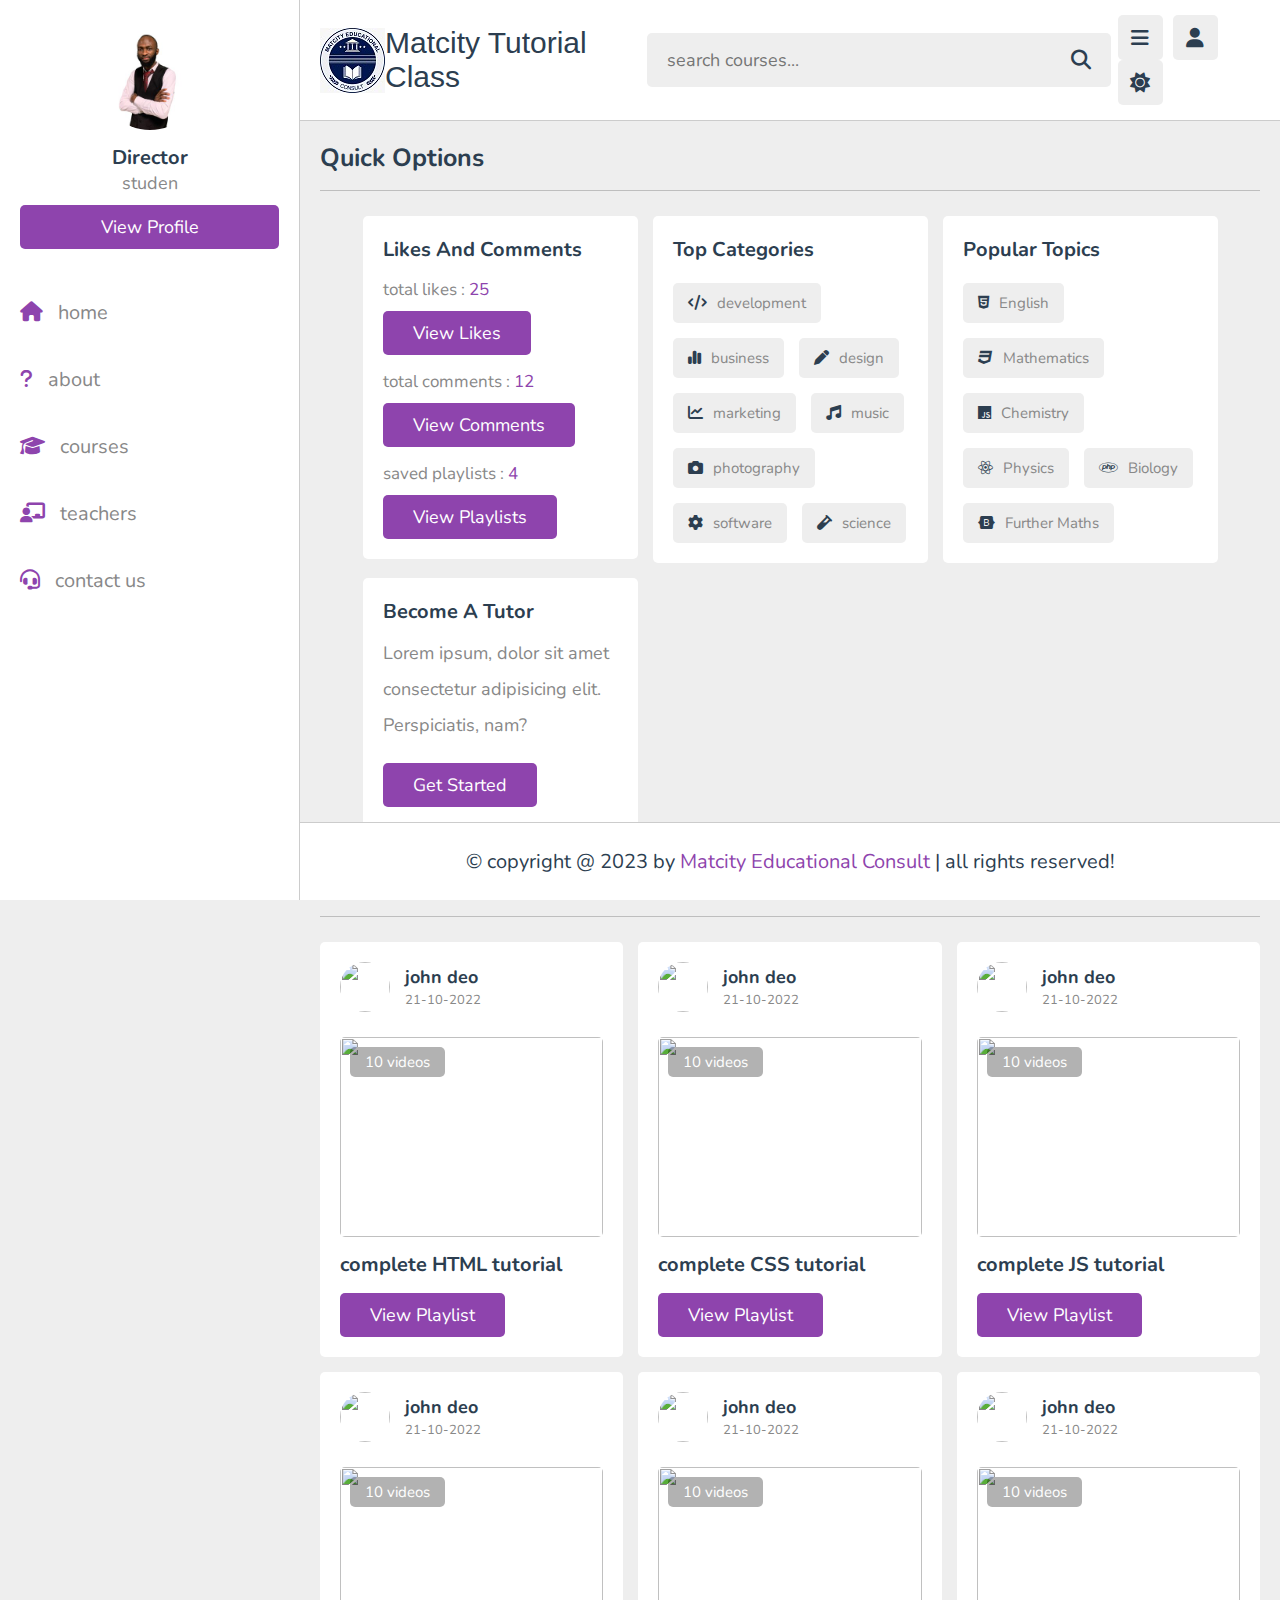
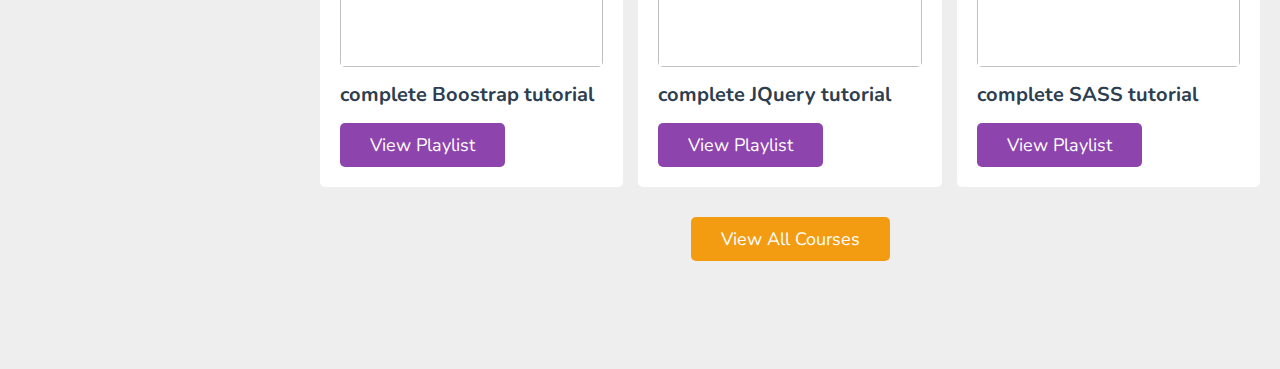
==== index.html @ 46cbc08f "newcommit" ====
<!DOCTYPE html>
<html lang="en">
<head>
   <meta charset="UTF-8">
   <meta http-equiv="X-UA-Compatible" content="IE=edge">
   <meta name="viewport" content="width=device-width, initial-scale=1.0">
   <title>home</title>

   <!-- font awesome cdn link  -->
   <link rel="stylesheet" href="https://cdnjs.cloudflare.com/ajax/libs/font-awesome/6.1.2/css/all.min.css">

   <!-- custom css file link  -->
   <link rel="stylesheet" href="css/style.css">

</head>
<body>

<header class="header">
   
   <section class="flex">
      <img src="images/logo.jpg" class="image" alt="">
      <a href="home.html" class="logo">Matcity Tutorial Class</a>

      <form action="search.html" method="post" class="search-form">
         <input type="text" name="search_box" required placeholder="search courses..." maxlength="100">
         <button type="submit" class="fas fa-search"></button>
      </form>

      <div class="icons">
         <div id="menu-btn" class="fas fa-bars"></div>
         <div id="search-btn" class="fas fa-search"></div>
         <div id="user-btn" class="fas fa-user"></div>
         <div id="toggle-btn" class="fas fa-sun"></div>
      </div>

      <div class="profile">
         <img src="images/ram pic.jpeg" class="image" alt="">
         <h3 class="name">shaikh anas</h3>
         <p class="role">studen</p>
         <a href="profile.html" class="btn">view profile</a>
         <div class="flex-btn">
            <a href="login.html" class="option-btn">login</a>
            <a href="register.html" class="option-btn">register</a>
         </div>
      </div>

   </section>

</header>   

<div class="side-bar">

   <div id="close-btn">
      <i class="fas fa-times"></i>
   </div>

   <div class="profile">
      <img src="images/ram pic.jpeg" class="image" alt="">
      <h3 class="name">Director</h3>
      <p class="role">studen</p>
      <a href="profile.html" class="btn">view profile</a>
   </div>

   <nav class="navbar">
      <a href="index.html"><i class="fas fa-home"></i><span>home</span></a>
      <a href="about.html"><i class="fas fa-question"></i><span>about</span></a>
      <a href="courses.html"><i class="fas fa-graduation-cap"></i><span>courses</span></a>
      <a href="teachers.html"><i class="fas fa-chalkboard-user"></i><span>teachers</span></a>
      <a href="contact.html"><i class="fas fa-headset"></i><span>contact us</span></a>
   </nav>

</div>

<section class="home-grid">

   <h1 class="heading">quick options</h1>

   <div class="box-container">

      <div class="box">
         <h3 class="title">likes and comments</h3>
         <p class="likes">total likes : <span>25</span></p>
         <a href="#" class="inline-btn">view likes</a>
         <p class="likes">total comments : <span>12</span></p>
         <a href="#" class="inline-btn">view comments</a>
         <p class="likes">saved playlists : <span>4</span></p>
         <a href="#" class="inline-btn">view playlists</a>
      </div>

      <div class="box">
         <h3 class="title">top categories</h3>
         <div class="flex">
            <a href="#"><i class="fas fa-code"></i><span>development</span></a>
            <a href="#"><i class="fas fa-chart-simple"></i><span>business</span></a>
            <a href="#"><i class="fas fa-pen"></i><span>design</span></a>
            <a href="#"><i class="fas fa-chart-line"></i><span>marketing</span></a>
            <a href="#"><i class="fas fa-music"></i><span>music</span></a>
            <a href="#"><i class="fas fa-camera"></i><span>photography</span></a>
            <a href="#"><i class="fas fa-cog"></i><span>software</span></a>
            <a href="#"><i class="fas fa-vial"></i><span>science</span></a>
         </div>
      </div>

      <div class="box">
         <h3 class="title">popular topics</h3>
         <div class="flex">
            <a href="#"><i class="fab fa-html5"></i><span>English</span></a>
            <a href="#"><i class="fab fa-css3"></i><span>Mathematics</span></a>
            <a href="#"><i class="fab fa-js"></i><span>Chemistry</span></a>
            <a href="#"><i class="fab fa-react"></i><span>Physics</span></a>
            <a href="#"><i class="fab fa-php"></i><span>Biology</span></a>
            <a href="#"><i class="fab fa-bootstrap"></i><span>Further Maths</span></a>
         </div>
      </div>

      <div class="box">
         <h3 class="title">become a tutor</h3>
         <p class="tutor">Lorem ipsum, dolor sit amet consectetur adipisicing elit. Perspiciatis, nam?</p>
         <a href="teachers.html" class="inline-btn">get started</a>
      </div>

   </div>

</section>



<section class="courses">

   <h1 class="heading">our courses</h1>

   <div class="box-container">

      <div class="box">
         <div class="tutor">
            <img src="images/pic-2.jpg" alt="">
            <div class="info">
               <h3>john deo</h3>
               <span>21-10-2022</span>
            </div>
         </div>
         <div class="thumb">
            <img src="images/thumb-1.png" alt="">
            <span>10 videos</span>
         </div>
         <h3 class="title">complete HTML tutorial</h3>
         <a href="playlist.html" class="inline-btn">view playlist</a>
      </div>

      <div class="box">
         <div class="tutor">
            <img src="images/pic-3.jpg" alt="">
            <div class="info">
               <h3>john deo</h3>
               <span>21-10-2022</span>
            </div>
         </div>
         <div class="thumb">
            <img src="images/thumb-2.png" alt="">
            <span>10 videos</span>
         </div>
         <h3 class="title">complete CSS tutorial</h3>
         <a href="playlist.html" class="inline-btn">view playlist</a>
      </div>

      <div class="box">
         <div class="tutor">
            <img src="images/pic-4.jpg" alt="">
            <div class="info">
               <h3>john deo</h3>
               <span>21-10-2022</span>
            </div>
         </div>
         <div class="thumb">
            <img src="images/thumb-3.png" alt="">
            <span>10 videos</span>
         </div>
         <h3 class="title">complete JS tutorial</h3>
         <a href="playlist.html" class="inline-btn">view playlist</a>
      </div>

      <div class="box">
         <div class="tutor">
            <img src="images/pic-5.jpg" alt="">
            <div class="info">
               <h3>john deo</h3>
               <span>21-10-2022</span>
            </div>
         </div>
         <div class="thumb">
            <img src="images/thumb-4.png" alt="">
            <span>10 videos</span>
         </div>
         <h3 class="title">complete Boostrap tutorial</h3>
         <a href="playlist.html" class="inline-btn">view playlist</a>
      </div>

      <div class="box">
         <div class="tutor">
            <img src="images/pic-6.jpg" alt="">
            <div class="info">
               <h3>john deo</h3>
               <span>21-10-2022</span>
            </div>
         </div>
         <div class="thumb">
            <img src="images/thumb-5.png" alt="">
            <span>10 videos</span>
         </div>
         <h3 class="title">complete JQuery tutorial</h3>
         <a href="playlist.html" class="inline-btn">view playlist</a>
      </div>

      <div class="box">
         <div class="tutor">
            <img src="images/pic-7.jpg" alt="">
            <div class="info">
               <h3>john deo</h3>
               <span>21-10-2022</span>
            </div>
         </div>
         <div class="thumb">
            <img src="images/thumb-6.png" alt="">
            <span>10 videos</span>
         </div>
         <h3 class="title">complete SASS tutorial</h3>
         <a href="playlist.html" class="inline-btn">view playlist</a>
      </div>

   </div>

   <div class="more-btn">
      <a href="courses.html" class="inline-option-btn">view all courses</a>
   </div>

</section>















<footer class="footer">

   &copy; copyright @ 2023 by <span>Matcity Educational Consult</span> | all rights reserved!

</footer>

<!-- custom js file link  -->
<script src="js/script.js"></script>

   
</body>
</html>
---- css/style.css ----
@import url('https://fonts.googleapis.com/css2?family=Nunito:wght@200;300;400;500;600;700&display=swap');

:root{
   --main-color:#8e44ad;
   --red:#e74c3c;
   --orange:#f39c12;
   --light-color:#888;
   --light-bg:#eee;
   --black:#2c3e50;
   --white:#fff;
   --border:.1rem solid rgba(0,0,0,.2);
}

*{
   font-family: 'Nunito', sans-serif;
   margin:0; padding:0;
   box-sizing: border-box;
   outline: none; border:none;
   text-decoration: none;
}

*::selection{
   background-color: var(--main-color);
   color:#fff;
}

html{
   font-size: 62.5%;
   overflow-x: hidden;
}

html::-webkit-scrollbar{
   width: 1rem;
   height: .5rem;
}

html::-webkit-scrollbar-track{
   background-color: transparent;
}

html::-webkit-scrollbar-thumb{
   background-color: var(--main-color);
}

body{
   background-color: var(--light-bg);
   padding-left: 30rem;
}

body.dark{
   --light-color:#aaa;
   --light-bg:#333;
   --black:#fff;
   --white:#222;
   --border:.1rem solid rgba(255,255,255,.2);
}

body.active{
   padding-left: 0;
}

section{
   padding:2rem;
   margin: 0 auto;
   max-width: 1200px;
}

.heading{
   font-size: 2.5rem;
   color:var(--black);
   margin-bottom: 2.5rem;
   border-bottom: var(--border);
   padding-bottom: 1.5rem;
   text-transform: capitalize;
}

.inline-btn,
.inline-option-btn,
.inline-delete-btn,
.btn,
.delete-btn,
.option-btn{
   border-radius: .5rem;
   color:#fff;
   font-size: 1.8rem;
   cursor: pointer;
   text-transform: capitalize;
   padding:1rem 3rem;
   text-align: center;
   margin-top: 1rem;
}

.btn,
.delete-btn,
.option-btn{
   display: block;
   width: 100%;
}

.inline-btn,
.inline-option-btn,
.inline-delete-btn{
   display: inline-block;
}

.btn,
.inline-btn{
   background-color: var(--main-color);
}

.option-btn,
.inline-option-btn{
   background-color:var(--orange);
}

.delete-btn,
.inline-delete-btn{
   background-color: var(--red);
}

.inline-btn:hover,
.inline-option-btn:hover,
.inline-delete-btn:hover,
.btn:hover,
.delete-btn:hover,
.option-btn:hover{
   background-color: var(--black);
   color: var(--white);
}

.flex-btn{
   display: flex;
   gap: 1rem;
}

.header{
   position: sticky;
   top:0; left:0; right: 0;
   background-color: var(--white);
   z-index: 1000;
   border-bottom: var(--border);
}

.header .flex{
   display: flex;
   align-items: center;
   justify-content: space-between;
   position: relative;
   padding: 1.5rem 2rem;
}

.header .flex .logo{
   font-size: 2.5rem;
   color: var(--black);
}

.header .flex .search-form{
   width: 50rem;
   border-radius: .5rem;
   background-color: var(--light-bg);
   padding:1.5rem 2rem;
   display: flex;
   gap:2rem;

}

.header .flex .search-form input{
   width: 100%;
   font-size: 1.8rem;
   color:var(--black);
   background:none;
}

.header .flex .search-form button{
   background:none;
   font-size: 2rem;
   cursor: pointer;
   color:var(--black);
}

.header .flex .search-form button:hover{
   color: var(--main-color);
}

.header .flex .icons div{
   font-size: 2rem;
   color:var(--black);
   background-color: var(--light-bg);
   border-radius: .5rem;
   height: 4.5rem;
   width: 4.5rem;
   line-height: 4.5rem;
   cursor: pointer;
   text-align: center;
   margin-left: .7rem;
}

.header .flex .icons div:hover{
   background-color: var(--black);
   color:var(--white);
}

.header .flex .profile{
   position: absolute;
   top:120%; right: 2rem;
   background-color: var(--white);
   border-radius: .5rem;
   padding: 1.5rem;
   text-align: center;
   overflow: hidden;
   transform-origin: top right;
   transform: scale(0);
   transition: .2s linear;
   width: 30rem;
}

.header .flex .profile.active{
   transform: scale(1);
}
.header .flex .logo{
   font-weight: 600px;
   font-size: 30px;
   font-family: 'Segoe UI', Tahoma, Geneva, Verdana, sans-serif;
   color: #2c3e50;

}
.header .flex .profile .image{
   height: 10rem;
   width: 10rem;
   border-radius: 50%;
   object-fit: contain;
   margin-bottom: 1rem;
}

.header .flex .profile .name{
   font-size: 2rem;
   color:var(--black);
   overflow: hidden;
   text-overflow: ellipsis;
   white-space: nowrap;
}

.header .flex .profile .role{
   font-size: 1.8rem;
   color: var(--light-color);
}

#search-btn{
   display: none;
}

.side-bar{
   position: fixed;
   top: 0; left: 0;
   width: 30rem;
   background-color: var(--white);
   height: 100vh;
   border-right: var(--border);
   z-index: 1200;
}

.side-bar #close-btn{
   text-align: right;
   padding: 2rem;
   display: none;
}

.side-bar #close-btn i{
   text-align: right;
   font-size: 2.5rem;
   background:var(--red);
   border-radius: .5rem;
   color:var(--white);
   cursor: pointer;
   height: 4.5rem;
   width: 4.5rem;
   line-height: 4.5rem;
   text-align: center;
}

.side-bar #close-btn i:hover{
   background-color: var(--black);
}

.side-bar .profile{
   padding:3rem 2rem;
   text-align: center;
}

.side-bar .profile .image{
   height: 10rem;
   width: 10rem;
   border-radius: 50%;
   object-fit: contain;
   margin-bottom: 1rem;
}

.side-bar .profile .name{
   font-size: 2rem;
   color:var(--black);
   overflow: hidden;
   text-overflow: ellipsis;
   white-space: nowrap;
}

.side-bar .profile .role{
   font-size: 1.8rem;
   color: var(--light-color);
}

.side-bar .navbar a{
   display: block;
   padding: 2rem;
   font-size: 2rem;
}

.side-bar .navbar a i{
   margin-right: 1.5rem;
   color:var(--main-color);
   transition: .2s linear;
}

.side-bar .navbar a span{
   color:var(--light-color);
}

.side-bar .navbar a:hover{
   background-color: var(--light-bg);
}

.side-bar .navbar a:hover i{
   margin-right: 2.5rem;
}

.side-bar.active{
   left: -30rem;
}

.home-grid .box-container{
   display: grid;
   grid-template-columns: repeat(auto-fit, 27.5rem);
   gap:1.5rem;
   justify-content: center;
   align-items: flex-start;
}

.home-grid .box-container .box{
   background-color: var(--white);
   border-radius: .5rem;
   padding:2rem;
}

.home-grid .box-container .box .title{
   font-size: 2rem;
   color: var(--black);
   text-transform: capitalize;
}

.home-grid .box-container .box .flex{
   display: flex;
   flex-wrap: wrap;
   gap: 1.5rem;
   margin-top: 2rem;
}

.home-grid .box-container .flex a{
   background-color: var(--light-bg);
   border-radius: .5rem;
   padding: 1rem 1.5rem;
   font-size: 1.5rem;
}

.home-grid .box-container .flex a i{
   margin-right: 1rem;
   color:var(--black);
}

.home-grid .box-container .flex a span{
   color:var(--light-color);
}

.home-grid .box-container .flex a:hover{
   background-color: var(--black);
}

.home-grid .box-container .flex a:hover span{
   color:var(--white);
}

.home-grid .box-container .flex a:hover i{
   color:var(--white);
}

.home-grid .box-container .tutor{
   padding: 1rem 0;
   font-size: 1.8rem;
   color:var(--light-color);
   line-height: 2;
}

.home-grid .box-container .likes{
   color:var(--light-color);
   font-size: 1.7rem;
   margin-top: 1.5rem;
}

.home-grid .box-container .likes span{
   color:var(--main-color);
}

.about .row{
   display: flex;
   align-items: center;
   flex-wrap: wrap;
   gap:1.5rem;
}

.about .row .image{
   flex: 1 1 40rem;
}

.about .row .image img{
   width: 100%;
   height: 50rem;
}

.about .row .content{
   flex: 1 1 40rem;
}

.about .row .content p{
   font-size: 1.7rem;
   line-height: 2;
   color: var(--light-color);
   padding: 1rem 0;
}

.about .row .content h3{
   font-size: 3rem;
   color:var(--black);
   text-transform: capitalize;
}

.about .box-container{
   display: grid;
   grid-template-columns: repeat(auto-fit, minmax(27rem, 1fr));
   gap:1.5rem;
   justify-content: center;
   align-items: flex-start;
   margin-top: 3rem;
}

.about .box-container .box{
   border-radius: .5rem;
   background-color: var(--white);
   padding: 2rem;
   display: flex;
   align-items: center;
   gap: 2.5rem;
}

.about .box-container .box i{
   font-size: 4rem;
   color: var(--main-color);
}

.about .box-container .box h3{
   font-size: 2.5rem;
   color: var(--black);
   margin-bottom: .3rem;
}

.about .box-container .box p{
   font-size: 1.7rem;
   color:var(--light-color);
}

.reviews .box-container{
   display: grid;
   grid-template-columns: repeat(auto-fit, minmax(30rem, 1fr));
   gap:1.5rem;
   justify-content: center;
   align-items: flex-start;
}

.reviews .box-container .box{
   border-radius: .5rem;
   background-color: var(--white);
   padding: 2rem;
}

.reviews .box-container .box p{
   line-height: 1.7;
   font-size: 1.7rem;
   color: var(--light-color);
}

.reviews .box-container .box .student{
   margin-top: 2rem;
   display: flex;
   align-items: center;
   gap: 1.5rem;
}

.reviews .box-container .box .student img{
   height: 5rem;
   width: 5rem;
   object-fit: cover;
   border-radius: 50%;
}

.reviews .box-container .box .student h3{
   font-size: 2rem;
   color: var(--black);
   margin-bottom: .3rem;
}

.reviews .box-container .box .student .stars{
   font-size: 1.5rem;
   color:var(--orange);
}

.courses .box-container{
   display: grid;
   grid-template-columns: repeat(auto-fit, minmax(30rem, 1fr));
   gap:1.5rem;
   justify-content: center;
   align-items: flex-start;
}

.courses .box-container .box{
   border-radius: .5rem;
   background-color: var(--white);
   padding: 2rem;
}

.courses .box-container .box .tutor{
   display: flex;
   align-items: center;
   gap: 1.5rem;
   margin-bottom: 2.5rem;
}
.courses .subject{
   font-size: 30px;
   text-align: center;
}

.courses .box-container .box .tutor img{
   height: 5rem;
   width: 5rem;
   border-radius: 50%;
   object-fit: cover;
}

.courses .box-container .box .tutor h3{
   font-size: 1.8rem;
   color: var(--black);
   margin-bottom: .2rem;
}

.courses .box-container .box .tutor span{
   font-size: 1.3rem;
   color:var(--light-color);
}

.courses .box-container .box .thumb{
   position: relative;
}

.courses .box-container .box .thumb span{
   position: absolute;
   top:1rem; left: 1rem;
   border-radius: .5rem;
   padding: .5rem 1.5rem;
   background-color: rgba(0,0,0,.3);
   color: #fff;
   font-size: 1.5rem;
}

.courses .box-container .box .thumb img{
   width: 100%;
   height: 20rem;
   object-fit: cover;
   border-radius: .5rem;
}

.courses .box-container .box .title{
   font-size: 2rem;
   color: var(--black);
   padding-bottom: .5rem;
   padding-top: 1rem;
}

.courses .more-btn{
   text-align: center;
   margin-top: 2rem;
}

.playlist-details .row{
   display: flex;
   align-items: flex-end;
   gap:3rem;
   flex-wrap: wrap;
   background-color: var(--white);
   padding: 2rem;
}

.playlist-details .row .column{
   flex: 1 1 40rem;
}

.playlist-details .row .column .save-playlist{
   margin-bottom: 1.5rem;
}

.playlist-details .row .column .save-playlist button{
   border-radius: .5rem;
   background-color: var(--light-bg);
   padding:1rem 1.5rem;
   cursor: pointer;
}

.playlist-details .row .column .save-playlist button i{
   font-size: 2rem;
   color:var(--black);
   margin-right: .8rem;
}

.playlist-details .row .column .save-playlist button span{
   font-size: 1.8rem;
   color:var(--light-color);
}

.playlist-details .row .column .save-playlist button:hover{
   background-color: var(--black);
}

.playlist-details .row .column .save-playlist button:hover i{
   color:var(--white);
}

.playlist-details .row .column .save-playlist button:hover span{
   color:var(--white);
}

.playlist-details .row .column .thumb{
   position: relative;
}

.playlist-details .row .column .thumb span{
   font-size: 1.8rem;
   color: #fff;
   background-color: rgba(0,0,0,.3);
   border-radius: .5rem;
   position: absolute;
   top: 1rem; left: 1rem;
   padding: .5rem 1.5rem;
}

.playlist-details .row .column .thumb img{
   height: 30rem;
   width: 100%;
   object-fit: cover;
   border-radius: .5rem;
}

.playlist-details .row .column .tutor{
   display: flex;
   align-items: center;
   gap: 2rem;
   margin-bottom: 2rem;
}

.playlist-details .row .column .tutor img{
   height: 7rem;
   width: 7rem;
   border-radius: 50%;
   object-fit: cover;
}

.playlist-details .row .column .tutor h3{
   font-size: 2rem;
   color:var(--black);
   margin-bottom: .2rem;
}

.playlist-details .row .column .tutor span{
   font-size: 1.5rem;
   color: var(--light-color);
}

.playlist-details .row .column .details h3{
   font-size: 2rem;
   color: var(--black);
   text-transform: capitalize;
}

.playlist-details .row .column .details p{
   padding: 1rem 0;
   line-height: 2;
   font-size: 1.8rem;
   color: var(--light-color);
}

.playlist-videos .box-container{
   display: grid;
   grid-template-columns: repeat(auto-fit, minmax(30rem, 1fr));
   gap:1.5rem;
   justify-content: center;
   align-items: flex-start;
}

.playlist-videos .box-container .box{
   background-color: var(--white);
   border-radius: .5rem;
   padding: 2rem;
   position: relative;
}

.playlist-videos .box-container .box i{
   position: absolute;
   top: 2rem; left: 2rem; right: 2rem;
   height: 20rem;
   border-radius: .5rem;
   background-color: rgba(0,0,0,.3);
   display: flex;
   align-items: center;
   justify-content: center;
   font-size: 5rem;
   color: #fff;
   display: none;
}

.playlist-videos .box-container .box:hover i{
   display: flex;
}

.playlist-videos .box-container .box img{
   width: 100%;
   height: 20rem;
   object-fit: cover;
   border-radius: .5rem;
}

.playlist-videos .box-container .box h3{
   margin-top: 1.5rem;
   font-size: 1.8rem;
   color: var(--black);
}

.playlist-videos .box-container .box:hover h3{
   color: var(--main-color);
}

.watch-video .video-container{
   background-color: var(--white);
   border-radius: .5rem;
   padding: 2rem;
}

.watch-video .video-container .video{
   position: relative;
   margin-bottom: 1.5rem;
}

.watch-video .video-container .video video{
   border-radius: .5rem;
   width: 100%;
   object-fit: contain;
   background-color: #000;
}

.watch-video .video-container .title{
   font-size: 2rem;
   color: var(--black);
}

.watch-video .video-container .info{
   display: flex;
   margin-top: 1.5rem;
   margin-bottom: 2rem;
   border-bottom: var(--border);
   padding-bottom: 1.5rem;
   gap: 2.5rem;
   align-items: center;
}

.watch-video .video-container .info p{
   font-size: 1.6rem;
}

.watch-video .video-container .info p span{
   color: var(--light-color);
}

.watch-video .video-container .info i{
   margin-right: 1rem;
   color: var(--main-color);
}

.watch-video .video-container .tutor{
   display: flex;
   align-items: center;
   gap: 2rem;
   margin-bottom: 1rem;
}

.watch-video .video-container .tutor img{
   border-radius: 50%;
   height: 5rem;
   width: 5rem;
   object-fit: cover;
}

.watch-video .video-container .tutor h3{
   font-size: 2rem;
   color: var(--black);
   margin-bottom: .2rem;
}

.watch-video .video-container .tutor span{
   font-size: 1.5rem;
   color: var(--light-color);
}

.watch-video .video-container .flex{
   display: flex;
   align-items: center;
   justify-content: space-between;
   gap: 1.5rem;
}

.watch-video .video-container .flex button{
   border-radius: .5rem;
   padding: 1rem 1.5rem;
   font-size: 1.8rem;
   cursor: pointer;
   background-color: var(--light-bg);
}

.watch-video .video-container .flex button i{
   margin-right: 1rem;
   color: var(--black);
}

.watch-video .video-container .flex button span{
   color: var(--light-color);
}

.watch-video .video-container .flex button:hover{
   background-color: var(--black);
}

.watch-video .video-container .flex button:hover i{
   color: var(--white);
}

.watch-video .video-container .flex button:hover span{
   color: var(--white);
}

.watch-video .video-container .description{
   line-height: 1.5;
   font-size: 1.7rem;
   color: var(--light-color);
   margin-top: 2rem;
}

.comments .add-comment{
   background-color: var(--white);
   border-radius: .5rem;
   padding: 2rem;
   margin-bottom: 3rem;
}

.comments .add-comment h3{
   font-size: 2rem;
   color: var(--black);
   margin-bottom: 1rem;
}

.comments .add-comment textarea{
   height: 20rem;
   resize: none;
   background-color: var(--light-bg);
   border-radius: .5rem;
   border: var(--border);
   padding: 1.4rem;
   font-size: 1.8rem;
   color: var(--black);
   width: 100%;
   margin: .5rem 0;
}

.comments .box-container{
   display: grid;
   gap: 2.5rem;
   background-color: var(--white);
   padding: 2rem;
   border-radius: .5rem;
}

.comments .box-container .box .user{
   display: flex;
   align-items: center;
   gap: 1.5rem;
   margin-bottom: 2rem;
}

.comments .box-container .box .user img{
   height: 5rem;
   width: 5rem;
   border-radius: 50%;
}

.comments .box-container .box .user h3{
   font-size: 2rem;
   color: var(--black);
   margin-bottom: .2rem;
}

.comments .box-container .box .user span{
   font-size: 1.5rem;
   color: var(--light-color);
}

.comments .box-container .box .comment-box{
   border-radius: .5rem;
   background-color: var(--light-bg);
   padding:1rem 1.5rem;
   white-space: pre-line;
   margin: .5rem 0;
   font-size: 1.8rem;
   color: var(--black);
   line-height: 1.5;
   position: relative;
   z-index: 0;
}

.comments .box-container .box .comment-box::before{
   content: '';
   position: absolute;
   top: -1rem; left: 1.5rem;
   background-color: var(--light-bg);
   height: 1.2rem;
   width: 2rem;
   clip-path: polygon(50% 0%, 0% 100%, 100% 100%);
}

.teachers .search-tutor{
   margin-bottom: 2rem;
   border-radius: .5rem;
   background-color: var(--white);
   padding: 1.5rem 2rem;
   display: flex;
   align-items: center;
   gap: 1.5rem;
}

.teachers .search-tutor input{
   width: 100%;
   background: none;
   font-size: 1.8rem;
   color: var(--black);
}

.teachers .search-tutor button{
   font-size: 2rem;
   color: var(--black);
   cursor: pointer;
   background:none;
}

.teachers .search-tutor button:hover{
   color: var(--main-color);
}

.teachers .box-container{
   display: grid;
   grid-template-columns: repeat(auto-fit, minmax(30rem, 1fr));
   gap:1.5rem;
   justify-content: center;
   align-items: flex-start;
}

.teachers .box-container .box{
   background-color: var(--white);
   border-radius: .5rem;
   padding: 2rem;
}

.teachers .box-container .offer{
   text-align: center;
}

.teachers .box-container .offer h3{
   font-size: 2.5rem;
   color: var(--black);
   text-transform: capitalize;
   padding-bottom: .5rem;
}

.teachers .box-container .offer p{
   line-height: 1.7;
   padding: .5rem 0;
   color: var(--light-color);
   font-size: 1.7rem;
}

.teachers .box-container .box .tutor{
   display: flex;
   align-items: center;
   gap:2rem;
   margin-bottom: 1.5rem;
}

.teachers .box-container .box .tutor img{
   height: 5rem;
   width: 5rem;
   border-radius: 50%;
}

.teachers .box-container .box .tutor h3{
   font-size: 2rem;
   color: var(--black);
   margin-bottom: .2rem;
}

.teachers .box-container .box .tutor span{
   font-size: 1.6rem;
   color: var(--light-color);
}

.teachers .box-container .box p{
   padding: .5rem 0;
   font-size: 1.7rem;
   color: var(--light-color);
}

.teachers .box-container .box p span{
   color: var(--main-color);
}

.teacher-profile .details{
   text-align: center;
   background-color: var(--white);
   border-radius: .5rem;
   padding: 2rem;
}

.teacher-profile .details .tutor img{
   height: 10rem;
   width: 10rem;
   border-radius: 50%;
   object-fit: cover;
   margin-bottom: 1rem;
}

.teacher-profile .details .tutor h3{
   font-size: 2rem;
   color: var(--black);
}

.teacher-profile .details .tutor span{
   color: var(--light-color);
   font-size: 1.7rem;
}

.teacher-profile .details .flex{
   display: flex;
   flex-wrap: wrap;
   gap: 1.5rem;
   margin-top: 2rem;
}

.teacher-profile .details .flex p{
   flex: 1 1 20rem;
   border-radius: .5rem;
   background-color: var(--light-bg);
   padding: 1.2rem 2rem;
   font-size: 1.8rem;
   color: var(--light-color);
}

.teacher-profile .details .flex p span{
   color: var(--main-color);
}

.user-profile .info{
   background-color: var(--white);
   border-radius: .5rem;
   padding: 2rem;
}

.user-profile .info .user{
   text-align: center;
   margin-bottom: 2rem;
   padding: 1rem;
}

.user-profile .info .user img{
   height: 10rem;
   width: 10rem;
   border-radius: 50%;
   object-fit: cover;
   margin-bottom: 1rem;
}

.user-profile .info .user h3{
   font-size: 2rem;
   color: var(--black);
}

.user-profile .info .user p{
   font-size: 1.7rem;
   color: var(--light-color);
   padding: .3rem 0;
}

.user-profile .info .box-container{
   display: flex;
   flex-wrap: wrap;
   gap: 1.5rem;
}

.user-profile .info .box-container .box{
   background-color: var(--light-bg);
   border-radius: .5rem;
   padding: 2rem;
   flex: 1 1 25rem;
}

.user-profile .info .box-container .box .flex{
   display: flex;
   align-items: center;
   gap: 2rem;
   margin-bottom: 1rem;
}

.user-profile .info .box-container .box .flex i{
   font-size:2rem;
   color: var(--white);
   background-color: var(--black);
   text-align: center;
   border-radius: .5rem;
   height: 5rem;
   width: 5rem;
   line-height: 4.9rem;
}

.user-profile .info .box-container .box .flex span{
   font-size: 2.5rem;
   color: var(--main-color);
}

.user-profile .info .box-container .box .flex p{
   color: var(--light-color);
   font-size: 1.7rem;
}

.contact .row{
   display: flex;
   align-items: center;
   flex-wrap: wrap;
   gap: 1.5rem;
}

.contact .row .image{
   flex: 1 1 50rem;
}

.contact .row .image img{
   width: 100%;
}

.contact .row form{
   flex: 1 1 30rem;
   background-color: var(--white);
   padding: 2rem;
   text-align: center;
}

.contact .row form h3{
   margin-bottom: 1rem;
   text-transform: capitalize;
   color:var(--black);
   font-size: 2.5rem;
}

.contact .row form .box{
   width: 100%;
   border-radius: .5rem;
   background-color: var(--light-bg);
   margin: 1rem 0;
   padding: 1.4rem;
   font-size: 1.8rem;
   color: var(--black);
}

.contact .row form textarea{
   height: 20rem;
   resize: none;
}

.contact .box-container{
   display: grid;
   grid-template-columns: repeat(auto-fit, minmax(30rem, 1fr));
   gap:1.5rem;
   justify-content: center;
   align-items: flex-start;
   margin-top: 3rem;
}

.contact .box-container .box{
   text-align: center;
   background-color: var(--white);
   border-radius: .5rem;
   padding: 3rem;
}

.contact .box-container .box i{
   font-size: 3rem;
   color: var(--main-color);
   margin-bottom: 1rem;
}

.contact .box-container .box h3{
   font-size: 2rem;
   color:var(--black);
   margin: 1rem 0;
}

.contact .box-container .box a{
   display: block;
   padding-top: .5rem;
   font-size: 1.8rem;
   color: var(--light-color);
}

.contact .box-container .box a:hover{
   text-decoration: underline;
   color:var(--black);
}

.form-container{
   min-height: calc(100vh - 20rem);
   display: flex;
   align-items: center;
   justify-content: center;
}

.form-container form{
   background-color: var(--white);
   border-radius: .5rem;
   padding: 2rem;
   width: 50rem;
}

.form-container form h3{
   font-size: 2.5rem;
   text-transform: capitalize;
   color: var(--black);
   text-align: center;
}

.form-container form p{
   font-size: 1.7rem;
   color: var(--light-color);
   padding-top: 1rem;
}

.form-container form p span{
   color: var(--red);
}

.form-container form .box{
   font-size: 1.8rem;
   color: var(--black);
   border-radius: .5rem;
   padding: 1.4rem;
   background-color: var(--light-bg);
   width: 100%;
   margin: 1rem 0;
}






.footer{
   background-color: var(--white);
   border-top: var(--border);
   position: sticky;
   bottom: 0; left: 0; right: 0;
   text-align: center;
   font-size: 2rem;
   padding:2.5rem 2rem;
   color:var(--black);
   margin-top: 1rem;
   z-index: 1000;
   /* padding-bottom: 9.5rem; */
}

.footer span{
   color:var(--main-color);
}



@media (max-width:1200px){

   body{
      padding-left: 0;
   }

   .side-bar{
      left: -30rem;
      transition: .2s linear;
   }

   .side-bar #close-btn{
      display: block;
   }

   .side-bar.active{
      left: 0;
      box-shadow: 0 0 0 100vw rgba(0,0,0,.8);
      border-right: 0;
   }

}

@media (max-width:991px){

   html{
      font-size: 55%;
   }

}

@media (max-width:768px){

   #search-btn{
      display: inline-block;
   }

   .header .flex .search-form{
      position: absolute;
      top: 99%; left: 0; right: 0;
      border-top: var(--border);
      border-bottom: var(--border);
      background-color: var(--white);
      border-radius: 0;
      width: auto;
      padding: 2rem;
      clip-path: polygon(0 0, 100% 0, 100% 0, 0 0);
      transition: .2s linear;
   }

   .header .flex .search-form.active{
      clip-path: polygon(0 0, 100% 0, 100% 100%, 0 100%);
   }

}

@media (max-width:450px){

   html{
      font-size: 50%;
   }

   .flex-btn{
      gap: 0;
      flex-flow: column;
   }

   .home-grid .box-container{
      grid-template-columns: 1fr;
   }

   .about .row .image img{
      height: 25rem;
   }

}
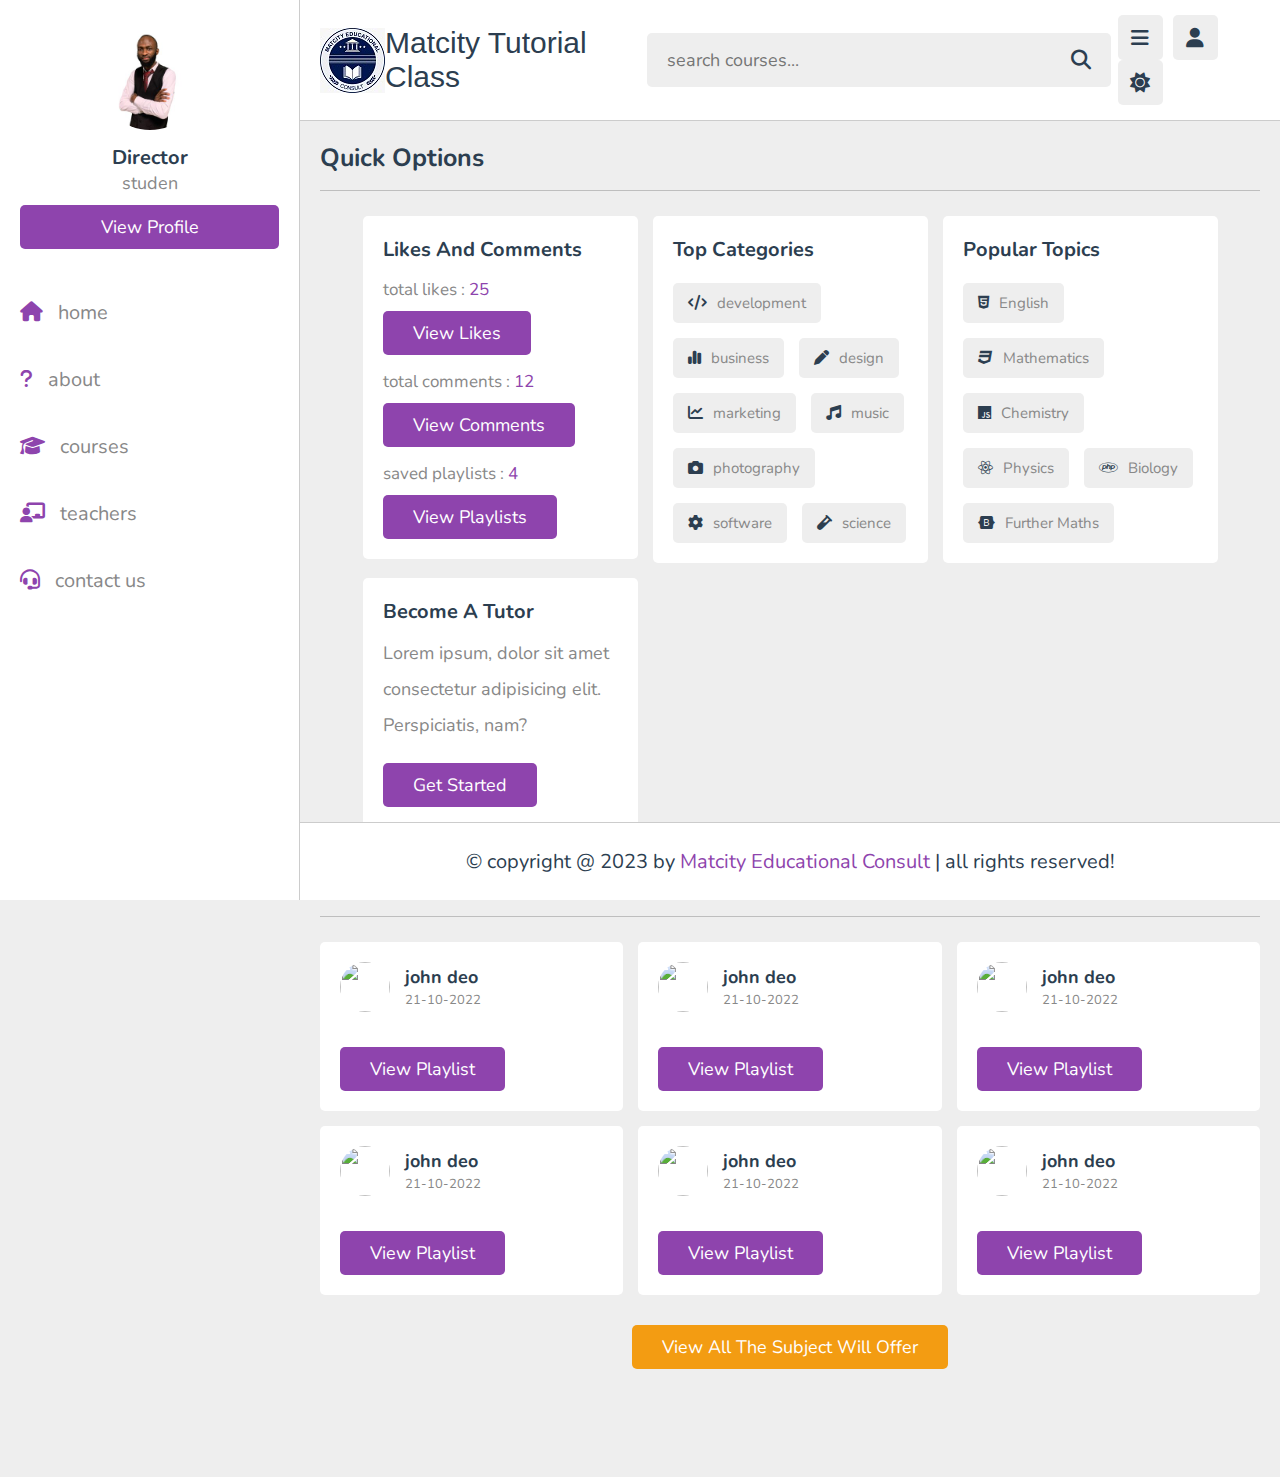
==== commit dfabcc20: "new" ====
--- a/index.html
+++ b/index.html
@@ -10,11 +10,10 @@
    <link rel="stylesheet" href="https://cdnjs.cloudflare.com/ajax/libs/font-awesome/6.1.2/css/all.min.css">
 
    <!-- custom css file link  -->
-   <link rel="stylesheet" href="css/style.css">
+   <link rel="stylesheet" href="style.css">
 
 </head>
 <body>
-
 <header class="header">
    
    <section class="flex">
@@ -139,11 +138,6 @@
                <span>21-10-2022</span>
             </div>
          </div>
-         <div class="thumb">
-            <img src="images/thumb-1.png" alt="">
-            <span>10 videos</span>
-         </div>
-         <h3 class="title">complete HTML tutorial</h3>
          <a href="playlist.html" class="inline-btn">view playlist</a>
       </div>
 
@@ -155,11 +149,6 @@
                <span>21-10-2022</span>
             </div>
          </div>
-         <div class="thumb">
-            <img src="images/thumb-2.png" alt="">
-            <span>10 videos</span>
-         </div>
-         <h3 class="title">complete CSS tutorial</h3>
          <a href="playlist.html" class="inline-btn">view playlist</a>
       </div>
 
@@ -171,11 +160,6 @@
                <span>21-10-2022</span>
             </div>
          </div>
-         <div class="thumb">
-            <img src="images/thumb-3.png" alt="">
-            <span>10 videos</span>
-         </div>
-         <h3 class="title">complete JS tutorial</h3>
          <a href="playlist.html" class="inline-btn">view playlist</a>
       </div>
 
@@ -187,11 +171,6 @@
                <span>21-10-2022</span>
             </div>
          </div>
-         <div class="thumb">
-            <img src="images/thumb-4.png" alt="">
-            <span>10 videos</span>
-         </div>
-         <h3 class="title">complete Boostrap tutorial</h3>
          <a href="playlist.html" class="inline-btn">view playlist</a>
       </div>
 
@@ -203,11 +182,6 @@
                <span>21-10-2022</span>
             </div>
          </div>
-         <div class="thumb">
-            <img src="images/thumb-5.png" alt="">
-            <span>10 videos</span>
-         </div>
-         <h3 class="title">complete JQuery tutorial</h3>
          <a href="playlist.html" class="inline-btn">view playlist</a>
       </div>
 
@@ -219,18 +193,13 @@
                <span>21-10-2022</span>
             </div>
          </div>
-         <div class="thumb">
-            <img src="images/thumb-6.png" alt="">
-            <span>10 videos</span>
-         </div>
-         <h3 class="title">complete SASS tutorial</h3>
          <a href="playlist.html" class="inline-btn">view playlist</a>
       </div>
 
    </div>
 
    <div class="more-btn">
-      <a href="courses.html" class="inline-option-btn">view all courses</a>
+      <a href="courses.html" class="inline-option-btn">view all the subject will offer</a>
    </div>
 
 </section>
@@ -256,7 +225,7 @@
 </footer>
 
 <!-- custom js file link  -->
-<script src="js/script.js"></script>
+<script src="script.js"></script>
 
    
 </body>
--- a/style.css
+++ b/style.css
@@ -0,0 +1,1386 @@
+@import url('https://fonts.googleapis.com/css2?family=Nunito:wght@200;300;400;500;600;700&display=swap');
+
+:root{
+   --main-color:#8e44ad;
+   --red:#e74c3c;
+   --orange:#f39c12;
+   --light-color:#888;
+   --light-bg:#eee;
+   --black:#2c3e50;
+   --white:#fff;
+   --border:.1rem solid rgba(0,0,0,.2);
+}
+
+*{
+   font-family: 'Nunito', sans-serif;
+   margin:0; padding:0;
+   box-sizing: border-box;
+   outline: none; border:none;
+   text-decoration: none;
+}
+
+*::selection{
+   background-color: var(--main-color);
+   color:#fff;
+}
+
+html{
+   font-size: 62.5%;
+   overflow-x: hidden;
+}
+
+html::-webkit-scrollbar{
+   width: 1rem;
+   height: .5rem;
+}
+
+html::-webkit-scrollbar-track{
+   background-color: transparent;
+}
+
+html::-webkit-scrollbar-thumb{
+   background-color: var(--main-color);
+}
+
+body{
+   background-color: var(--light-bg);
+   padding-left: 30rem;
+}
+
+body.dark{
+   --light-color:#aaa;
+   --light-bg:#333;
+   --black:#fff;
+   --white:#222;
+   --border:.1rem solid rgba(255,255,255,.2);
+}
+
+body.active{
+   padding-left: 0;
+}
+
+section{
+   padding:2rem;
+   margin: 0 auto;
+   max-width: 1200px;
+}
+
+.heading{
+   font-size: 2.5rem;
+   color:var(--black);
+   margin-bottom: 2.5rem;
+   border-bottom: var(--border);
+   padding-bottom: 1.5rem;
+   text-transform: capitalize;
+}
+
+.inline-btn,
+.inline-option-btn,
+.inline-delete-btn,
+.btn,
+.delete-btn,
+.option-btn{
+   border-radius: .5rem;
+   color:#fff;
+   font-size: 1.8rem;
+   cursor: pointer;
+   text-transform: capitalize;
+   padding:1rem 3rem;
+   text-align: center;
+   margin-top: 1rem;
+}
+
+.btn,
+.delete-btn,
+.option-btn{
+   display: block;
+   width: 100%;
+}
+
+.inline-btn,
+.inline-option-btn,
+.inline-delete-btn{
+   display: inline-block;
+}
+
+.btn,
+.inline-btn{
+   background-color: var(--main-color);
+}
+
+.option-btn,
+.inline-option-btn{
+   background-color:var(--orange);
+}
+
+.delete-btn,
+.inline-delete-btn{
+   background-color: var(--red);
+}
+
+.inline-btn:hover,
+.inline-option-btn:hover,
+.inline-delete-btn:hover,
+.btn:hover,
+.delete-btn:hover,
+.option-btn:hover{
+   background-color: var(--black);
+   color: var(--white);
+}
+
+.flex-btn{
+   display: flex;
+   gap: 1rem;
+}
+
+.header{
+   position: sticky;
+   top:0; left:0; right: 0;
+   background-color: var(--white);
+   z-index: 1000;
+   border-bottom: var(--border);
+}
+
+.header .flex{
+   display: flex;
+   align-items: center;
+   justify-content: space-between;
+   position: relative;
+   padding: 1.5rem 2rem;
+}
+
+.header .flex .logo{
+   font-size: 2.5rem;
+   color: var(--black);
+}
+
+.header .flex .search-form{
+   width: 50rem;
+   border-radius: .5rem;
+   background-color: var(--light-bg);
+   padding:1.5rem 2rem;
+   display: flex;
+   gap:2rem;
+
+}
+
+.header .flex .search-form input{
+   width: 100%;
+   font-size: 1.8rem;
+   color:var(--black);
+   background:none;
+}
+
+.header .flex .search-form button{
+   background:none;
+   font-size: 2rem;
+   cursor: pointer;
+   color:var(--black);
+}
+
+.header .flex .search-form button:hover{
+   color: var(--main-color);
+}
+
+.header .flex .icons div{
+   font-size: 2rem;
+   color:var(--black);
+   background-color: var(--light-bg);
+   border-radius: .5rem;
+   height: 4.5rem;
+   width: 4.5rem;
+   line-height: 4.5rem;
+   cursor: pointer;
+   text-align: center;
+   margin-left: .7rem;
+}
+
+.header .flex .icons div:hover{
+   background-color: var(--black);
+   color:var(--white);
+}
+
+.header .flex .profile{
+   position: absolute;
+   top:120%; right: 2rem;
+   background-color: var(--white);
+   border-radius: .5rem;
+   padding: 1.5rem;
+   text-align: center;
+   overflow: hidden;
+   transform-origin: top right;
+   transform: scale(0);
+   transition: .2s linear;
+   width: 30rem;
+}
+
+.header .flex .profile.active{
+   transform: scale(1);
+}
+.header .flex .logo{
+   font-weight: 600px;
+   font-size: 30px;
+   font-family: 'Segoe UI', Tahoma, Geneva, Verdana, sans-serif;
+   color: #2c3e50;
+
+}
+.header .flex .profile .image{
+   height: 10rem;
+   width: 10rem;
+   border-radius: 50%;
+   object-fit: contain;
+   margin-bottom: 1rem;
+}
+
+.header .flex .profile .name{
+   font-size: 2rem;
+   color:var(--black);
+   overflow: hidden;
+   text-overflow: ellipsis;
+   white-space: nowrap;
+}
+
+.header .flex .profile .role{
+   font-size: 1.8rem;
+   color: var(--light-color);
+}
+
+#search-btn{
+   display: none;
+}
+
+.side-bar{
+   position: fixed;
+   top: 0; left: 0;
+   width: 30rem;
+   background-color: var(--white);
+   height: 100vh;
+   border-right: var(--border);
+   z-index: 1200;
+}
+
+.side-bar #close-btn{
+   text-align: right;
+   padding: 2rem;
+   display: none;
+}
+
+.side-bar #close-btn i{
+   text-align: right;
+   font-size: 2.5rem;
+   background:var(--red);
+   border-radius: .5rem;
+   color:var(--white);
+   cursor: pointer;
+   height: 4.5rem;
+   width: 4.5rem;
+   line-height: 4.5rem;
+   text-align: center;
+}
+
+.side-bar #close-btn i:hover{
+   background-color: var(--black);
+}
+
+.side-bar .profile{
+   padding:3rem 2rem;
+   text-align: center;
+}
+
+.side-bar .profile .image{
+   height: 10rem;
+   width: 10rem;
+   border-radius: 50%;
+   object-fit: contain;
+   margin-bottom: 1rem;
+}
+
+.side-bar .profile .name{
+   font-size: 2rem;
+   color:var(--black);
+   overflow: hidden;
+   text-overflow: ellipsis;
+   white-space: nowrap;
+}
+
+.side-bar .profile .role{
+   font-size: 1.8rem;
+   color: var(--light-color);
+}
+
+.side-bar .navbar a{
+   display: block;
+   padding: 2rem;
+   font-size: 2rem;
+}
+
+.side-bar .navbar a i{
+   margin-right: 1.5rem;
+   color:var(--main-color);
+   transition: .2s linear;
+}
+
+.side-bar .navbar a span{
+   color:var(--light-color);
+}
+
+.side-bar .navbar a:hover{
+   background-color: var(--light-bg);
+}
+
+.side-bar .navbar a:hover i{
+   margin-right: 2.5rem;
+}
+
+.side-bar.active{
+   left: -30rem;
+}
+
+.home-grid .box-container{
+   display: grid;
+   grid-template-columns: repeat(auto-fit, 27.5rem);
+   gap:1.5rem;
+   justify-content: center;
+   align-items: flex-start;
+}
+
+.home-grid .box-container .box{
+   background-color: var(--white);
+   border-radius: .5rem;
+   padding:2rem;
+}
+
+.home-grid .box-container .box .title{
+   font-size: 2rem;
+   color: var(--black);
+   text-transform: capitalize;
+}
+
+.home-grid .box-container .box .flex{
+   display: flex;
+   flex-wrap: wrap;
+   gap: 1.5rem;
+   margin-top: 2rem;
+}
+
+.home-grid .box-container .flex a{
+   background-color: var(--light-bg);
+   border-radius: .5rem;
+   padding: 1rem 1.5rem;
+   font-size: 1.5rem;
+}
+
+.home-grid .box-container .flex a i{
+   margin-right: 1rem;
+   color:var(--black);
+}
+
+.home-grid .box-container .flex a span{
+   color:var(--light-color);
+}
+
+.home-grid .box-container .flex a:hover{
+   background-color: var(--black);
+}
+
+.home-grid .box-container .flex a:hover span{
+   color:var(--white);
+}
+
+.home-grid .box-container .flex a:hover i{
+   color:var(--white);
+}
+
+.home-grid .box-container .tutor{
+   padding: 1rem 0;
+   font-size: 1.8rem;
+   color:var(--light-color);
+   line-height: 2;
+}
+
+.home-grid .box-container .likes{
+   color:var(--light-color);
+   font-size: 1.7rem;
+   margin-top: 1.5rem;
+}
+
+.home-grid .box-container .likes span{
+   color:var(--main-color);
+}
+
+.about .row{
+   display: flex;
+   align-items: center;
+   flex-wrap: wrap;
+   gap:1.5rem;
+}
+
+.about .row .image{
+   flex: 1 1 40rem;
+}
+
+.about .row .image img{
+   width: 100%;
+   height: 50rem;
+}
+
+.about .row .content{
+   flex: 1 1 40rem;
+}
+
+.about .row .content p{
+   font-size: 1.7rem;
+   line-height: 2;
+   color: var(--light-color);
+   padding: 1rem 0;
+}
+
+.about .row .content h3{
+   font-size: 3rem;
+   color:var(--black);
+   text-transform: capitalize;
+}
+
+.about .box-container{
+   display: grid;
+   grid-template-columns: repeat(auto-fit, minmax(27rem, 1fr));
+   gap:1.5rem;
+   justify-content: center;
+   align-items: flex-start;
+   margin-top: 3rem;
+}
+
+.about .box-container .box{
+   border-radius: .5rem;
+   background-color: var(--white);
+   padding: 2rem;
+   display: flex;
+   align-items: center;
+   gap: 2.5rem;
+}
+
+.about .box-container .box i{
+   font-size: 4rem;
+   color: var(--main-color);
+}
+
+.about .box-container .box h3{
+   font-size: 2.5rem;
+   color: var(--black);
+   margin-bottom: .3rem;
+}
+
+.about .box-container .box p{
+   font-size: 1.7rem;
+   color:var(--light-color);
+}
+
+.reviews .box-container{
+   display: grid;
+   grid-template-columns: repeat(auto-fit, minmax(30rem, 1fr));
+   gap:1.5rem;
+   justify-content: center;
+   align-items: flex-start;
+}
+
+.reviews .box-container .box{
+   border-radius: .5rem;
+   background-color: var(--white);
+   padding: 2rem;
+}
+
+.reviews .box-container .box p{
+   line-height: 1.7;
+   font-size: 1.7rem;
+   color: var(--light-color);
+}
+
+.reviews .box-container .box .student{
+   margin-top: 2rem;
+   display: flex;
+   align-items: center;
+   gap: 1.5rem;
+}
+
+.reviews .box-container .box .student img{
+   height: 5rem;
+   width: 5rem;
+   object-fit: cover;
+   border-radius: 50%;
+}
+
+.reviews .box-container .box .student h3{
+   font-size: 2rem;
+   color: var(--black);
+   margin-bottom: .3rem;
+}
+
+.reviews .box-container .box .student .stars{
+   font-size: 1.5rem;
+   color:var(--orange);
+}
+
+.courses .box-container{
+   display: grid;
+   grid-template-columns: repeat(auto-fit, minmax(30rem, 1fr));
+   gap:1.5rem;
+   justify-content: center;
+   align-items: flex-start;
+}
+
+.courses .box-container .box{
+   border-radius: .5rem;
+   background-color: var(--white);
+   padding: 2rem;
+}
+
+.courses .box-container .box .tutor{
+   display: flex;
+   align-items: center;
+   gap: 1.5rem;
+   margin-bottom: 2.5rem;
+}
+.courses .subject{
+   font-size: 30px;
+   text-align: center;
+}
+
+.courses .box-container .box .tutor img{
+   height: 5rem;
+   width: 5rem;
+   border-radius: 50%;
+   object-fit: cover;
+}
+
+.courses .box-container .box .tutor h3{
+   font-size: 1.8rem;
+   color: var(--black);
+   margin-bottom: .2rem;
+}
+
+.courses .box-container .box .tutor span{
+   font-size: 1.3rem;
+   color:var(--light-color);
+}
+
+.courses .box-container .box .thumb{
+   position: relative;
+}
+
+.courses .box-container .box .thumb span{
+   position: absolute;
+   top:1rem; left: 1rem;
+   border-radius: .5rem;
+   padding: .5rem 1.5rem;
+   background-color: rgba(0,0,0,.3);
+   color: #fff;
+   font-size: 1.5rem;
+}
+
+.courses .box-container .box .thumb img{
+   width: 100%;
+   height: 20rem;
+   object-fit: cover;
+   border-radius: .5rem;
+}
+
+.courses .box-container .box .title{
+   font-size: 2rem;
+   color: var(--black);
+   padding-bottom: .5rem;
+   padding-top: 1rem;
+}
+
+.courses .more-btn{
+   text-align: center;
+   margin-top: 2rem;
+}
+
+.playlist-details .row{
+   display: flex;
+   align-items: flex-end;
+   gap:3rem;
+   flex-wrap: wrap;
+   background-color: var(--white);
+   padding: 2rem;
+}
+
+.playlist-details .row .column{
+   flex: 1 1 40rem;
+}
+
+.playlist-details .row .column .save-playlist{
+   margin-bottom: 1.5rem;
+}
+
+.playlist-details .row .column .save-playlist button{
+   border-radius: .5rem;
+   background-color: var(--light-bg);
+   padding:1rem 1.5rem;
+   cursor: pointer;
+}
+
+.playlist-details .row .column .save-playlist button i{
+   font-size: 2rem;
+   color:var(--black);
+   margin-right: .8rem;
+}
+
+.playlist-details .row .column .save-playlist button span{
+   font-size: 1.8rem;
+   color:var(--light-color);
+}
+
+.playlist-details .row .column .save-playlist button:hover{
+   background-color: var(--black);
+}
+
+.playlist-details .row .column .save-playlist button:hover i{
+   color:var(--white);
+}
+
+.playlist-details .row .column .save-playlist button:hover span{
+   color:var(--white);
+}
+
+.playlist-details .row .column .thumb{
+   position: relative;
+}
+
+.playlist-details .row .column .thumb span{
+   font-size: 1.8rem;
+   color: #fff;
+   background-color: rgba(0,0,0,.3);
+   border-radius: .5rem;
+   position: absolute;
+   top: 1rem; left: 1rem;
+   padding: .5rem 1.5rem;
+}
+
+.playlist-details .row .column .thumb img{
+   height: 30rem;
+   width: 100%;
+   object-fit: cover;
+   border-radius: .5rem;
+}
+
+.playlist-details .row .column .tutor{
+   display: flex;
+   align-items: center;
+   gap: 2rem;
+   margin-bottom: 2rem;
+}
+
+.playlist-details .row .column .tutor img{
+   height: 7rem;
+   width: 7rem;
+   border-radius: 50%;
+   object-fit: cover;
+}
+
+.playlist-details .row .column .tutor h3{
+   font-size: 2rem;
+   color:var(--black);
+   margin-bottom: .2rem;
+}
+
+.playlist-details .row .column .tutor span{
+   font-size: 1.5rem;
+   color: var(--light-color);
+}
+
+.playlist-details .row .column .details h3{
+   font-size: 2rem;
+   color: var(--black);
+   text-transform: capitalize;
+}
+
+.playlist-details .row .column .details p{
+   padding: 1rem 0;
+   line-height: 2;
+   font-size: 1.8rem;
+   color: var(--light-color);
+}
+
+.playlist-videos .box-container{
+   display: grid;
+   grid-template-columns: repeat(auto-fit, minmax(30rem, 1fr));
+   gap:1.5rem;
+   justify-content: center;
+   align-items: flex-start;
+}
+
+.playlist-videos .box-container .box{
+   background-color: var(--white);
+   border-radius: .5rem;
+   padding: 2rem;
+   position: relative;
+}
+
+.playlist-videos .box-container .box i{
+   position: absolute;
+   top: 2rem; left: 2rem; right: 2rem;
+   height: 20rem;
+   border-radius: .5rem;
+   background-color: rgba(0,0,0,.3);
+   display: flex;
+   align-items: center;
+   justify-content: center;
+   font-size: 5rem;
+   color: #fff;
+   display: none;
+}
+
+.playlist-videos .box-container .box:hover i{
+   display: flex;
+}
+
+.playlist-videos .box-container .box img{
+   width: 100%;
+   height: 20rem;
+   object-fit: cover;
+   border-radius: .5rem;
+}
+
+.playlist-videos .box-container .box h3{
+   margin-top: 1.5rem;
+   font-size: 1.8rem;
+   color: var(--black);
+}
+
+.playlist-videos .box-container .box:hover h3{
+   color: var(--main-color);
+}
+
+.watch-video .video-container{
+   background-color: var(--white);
+   border-radius: .5rem;
+   padding: 2rem;
+}
+
+.watch-video .video-container .video{
+   position: relative;
+   margin-bottom: 1.5rem;
+}
+
+.watch-video .video-container .video video{
+   border-radius: .5rem;
+   width: 100%;
+   object-fit: contain;
+   background-color: #000;
+}
+
+.watch-video .video-container .title{
+   font-size: 2rem;
+   color: var(--black);
+}
+
+.watch-video .video-container .info{
+   display: flex;
+   margin-top: 1.5rem;
+   margin-bottom: 2rem;
+   border-bottom: var(--border);
+   padding-bottom: 1.5rem;
+   gap: 2.5rem;
+   align-items: center;
+}
+
+.watch-video .video-container .info p{
+   font-size: 1.6rem;
+}
+
+.watch-video .video-container .info p span{
+   color: var(--light-color);
+}
+
+.watch-video .video-container .info i{
+   margin-right: 1rem;
+   color: var(--main-color);
+}
+
+.watch-video .video-container .tutor{
+   display: flex;
+   align-items: center;
+   gap: 2rem;
+   margin-bottom: 1rem;
+}
+
+.watch-video .video-container .tutor img{
+   border-radius: 50%;
+   height: 5rem;
+   width: 5rem;
+   object-fit: cover;
+}
+
+.watch-video .video-container .tutor h3{
+   font-size: 2rem;
+   color: var(--black);
+   margin-bottom: .2rem;
+}
+
+.watch-video .video-container .tutor span{
+   font-size: 1.5rem;
+   color: var(--light-color);
+}
+
+.watch-video .video-container .flex{
+   display: flex;
+   align-items: center;
+   justify-content: space-between;
+   gap: 1.5rem;
+}
+
+.watch-video .video-container .flex button{
+   border-radius: .5rem;
+   padding: 1rem 1.5rem;
+   font-size: 1.8rem;
+   cursor: pointer;
+   background-color: var(--light-bg);
+}
+
+.watch-video .video-container .flex button i{
+   margin-right: 1rem;
+   color: var(--black);
+}
+
+.watch-video .video-container .flex button span{
+   color: var(--light-color);
+}
+
+.watch-video .video-container .flex button:hover{
+   background-color: var(--black);
+}
+
+.watch-video .video-container .flex button:hover i{
+   color: var(--white);
+}
+
+.watch-video .video-container .flex button:hover span{
+   color: var(--white);
+}
+
+.watch-video .video-container .description{
+   line-height: 1.5;
+   font-size: 1.7rem;
+   color: var(--light-color);
+   margin-top: 2rem;
+}
+
+.comments .add-comment{
+   background-color: var(--white);
+   border-radius: .5rem;
+   padding: 2rem;
+   margin-bottom: 3rem;
+}
+
+.comments .add-comment h3{
+   font-size: 2rem;
+   color: var(--black);
+   margin-bottom: 1rem;
+}
+
+.comments .add-comment textarea{
+   height: 20rem;
+   resize: none;
+   background-color: var(--light-bg);
+   border-radius: .5rem;
+   border: var(--border);
+   padding: 1.4rem;
+   font-size: 1.8rem;
+   color: var(--black);
+   width: 100%;
+   margin: .5rem 0;
+}
+
+.comments .box-container{
+   display: grid;
+   gap: 2.5rem;
+   background-color: var(--white);
+   padding: 2rem;
+   border-radius: .5rem;
+}
+
+.comments .box-container .box .user{
+   display: flex;
+   align-items: center;
+   gap: 1.5rem;
+   margin-bottom: 2rem;
+}
+
+.comments .box-container .box .user img{
+   height: 5rem;
+   width: 5rem;
+   border-radius: 50%;
+}
+
+.comments .box-container .box .user h3{
+   font-size: 2rem;
+   color: var(--black);
+   margin-bottom: .2rem;
+}
+
+.comments .box-container .box .user span{
+   font-size: 1.5rem;
+   color: var(--light-color);
+}
+
+.comments .box-container .box .comment-box{
+   border-radius: .5rem;
+   background-color: var(--light-bg);
+   padding:1rem 1.5rem;
+   white-space: pre-line;
+   margin: .5rem 0;
+   font-size: 1.8rem;
+   color: var(--black);
+   line-height: 1.5;
+   position: relative;
+   z-index: 0;
+}
+
+.comments .box-container .box .comment-box::before{
+   content: '';
+   position: absolute;
+   top: -1rem; left: 1.5rem;
+   background-color: var(--light-bg);
+   height: 1.2rem;
+   width: 2rem;
+   clip-path: polygon(50% 0%, 0% 100%, 100% 100%);
+}
+
+.teachers .search-tutor{
+   margin-bottom: 2rem;
+   border-radius: .5rem;
+   background-color: var(--white);
+   padding: 1.5rem 2rem;
+   display: flex;
+   align-items: center;
+   gap: 1.5rem;
+}
+
+.teachers .search-tutor input{
+   width: 100%;
+   background: none;
+   font-size: 1.8rem;
+   color: var(--black);
+}
+
+.teachers .search-tutor button{
+   font-size: 2rem;
+   color: var(--black);
+   cursor: pointer;
+   background:none;
+}
+
+.teachers .search-tutor button:hover{
+   color: var(--main-color);
+}
+
+.teachers .box-container{
+   display: grid;
+   grid-template-columns: repeat(auto-fit, minmax(30rem, 1fr));
+   gap:1.5rem;
+   justify-content: center;
+   align-items: flex-start;
+}
+
+.teachers .box-container .box{
+   background-color: var(--white);
+   border-radius: .5rem;
+   padding: 2rem;
+}
+
+.teachers .box-container .offer{
+   text-align: center;
+}
+
+.teachers .box-container .offer h3{
+   font-size: 2.5rem;
+   color: var(--black);
+   text-transform: capitalize;
+   padding-bottom: .5rem;
+}
+
+.teachers .box-container .offer p{
+   line-height: 1.7;
+   padding: .5rem 0;
+   color: var(--light-color);
+   font-size: 1.7rem;
+}
+
+.teachers .box-container .box .tutor{
+   display: flex;
+   align-items: center;
+   gap:2rem;
+   margin-bottom: 1.5rem;
+}
+
+.teachers .box-container .box .tutor img{
+   height: 5rem;
+   width: 5rem;
+   border-radius: 50%;
+}
+
+.teachers .box-container .box .tutor h3{
+   font-size: 2rem;
+   color: var(--black);
+   margin-bottom: .2rem;
+}
+
+.teachers .box-container .box .tutor span{
+   font-size: 1.6rem;
+   color: var(--light-color);
+}
+
+.teachers .box-container .box p{
+   padding: .5rem 0;
+   font-size: 1.7rem;
+   color: var(--light-color);
+}
+
+.teachers .box-container .box p span{
+   color: var(--main-color);
+}
+
+.teacher-profile .details{
+   text-align: center;
+   background-color: var(--white);
+   border-radius: .5rem;
+   padding: 2rem;
+}
+
+.teacher-profile .details .tutor img{
+   height: 10rem;
+   width: 10rem;
+   border-radius: 50%;
+   object-fit: cover;
+   margin-bottom: 1rem;
+}
+
+.teacher-profile .details .tutor h3{
+   font-size: 2rem;
+   color: var(--black);
+}
+
+.teacher-profile .details .tutor span{
+   color: var(--light-color);
+   font-size: 1.7rem;
+}
+
+.teacher-profile .details .flex{
+   display: flex;
+   flex-wrap: wrap;
+   gap: 1.5rem;
+   margin-top: 2rem;
+}
+
+.teacher-profile .details .flex p{
+   flex: 1 1 20rem;
+   border-radius: .5rem;
+   background-color: var(--light-bg);
+   padding: 1.2rem 2rem;
+   font-size: 1.8rem;
+   color: var(--light-color);
+}
+
+.teacher-profile .details .flex p span{
+   color: var(--main-color);
+}
+
+.user-profile .info{
+   background-color: var(--white);
+   border-radius: .5rem;
+   padding: 2rem;
+}
+
+.user-profile .info .user{
+   text-align: center;
+   margin-bottom: 2rem;
+   padding: 1rem;
+}
+
+.user-profile .info .user img{
+   height: 10rem;
+   width: 10rem;
+   border-radius: 50%;
+   object-fit: cover;
+   margin-bottom: 1rem;
+}
+
+.user-profile .info .user h3{
+   font-size: 2rem;
+   color: var(--black);
+}
+
+.user-profile .info .user p{
+   font-size: 1.7rem;
+   color: var(--light-color);
+   padding: .3rem 0;
+}
+
+.user-profile .info .box-container{
+   display: flex;
+   flex-wrap: wrap;
+   gap: 1.5rem;
+}
+
+.user-profile .info .box-container .box{
+   background-color: var(--light-bg);
+   border-radius: .5rem;
+   padding: 2rem;
+   flex: 1 1 25rem;
+}
+
+.user-profile .info .box-container .box .flex{
+   display: flex;
+   align-items: center;
+   gap: 2rem;
+   margin-bottom: 1rem;
+}
+
+.user-profile .info .box-container .box .flex i{
+   font-size:2rem;
+   color: var(--white);
+   background-color: var(--black);
+   text-align: center;
+   border-radius: .5rem;
+   height: 5rem;
+   width: 5rem;
+   line-height: 4.9rem;
+}
+
+.user-profile .info .box-container .box .flex span{
+   font-size: 2.5rem;
+   color: var(--main-color);
+}
+
+.user-profile .info .box-container .box .flex p{
+   color: var(--light-color);
+   font-size: 1.7rem;
+}
+
+.contact .row{
+   display: flex;
+   align-items: center;
+   flex-wrap: wrap;
+   gap: 1.5rem;
+}
+
+.contact .row .image{
+   flex: 1 1 50rem;
+}
+
+.contact .row .image img{
+   width: 100%;
+}
+
+.contact .row form{
+   flex: 1 1 30rem;
+   background-color: var(--white);
+   padding: 2rem;
+   text-align: center;
+}
+
+.contact .row form h3{
+   margin-bottom: 1rem;
+   text-transform: capitalize;
+   color:var(--black);
+   font-size: 2.5rem;
+}
+
+.contact .row form .box{
+   width: 100%;
+   border-radius: .5rem;
+   background-color: var(--light-bg);
+   margin: 1rem 0;
+   padding: 1.4rem;
+   font-size: 1.8rem;
+   color: var(--black);
+}
+
+.contact .row form textarea{
+   height: 20rem;
+   resize: none;
+}
+
+.contact .box-container{
+   display: grid;
+   grid-template-columns: repeat(auto-fit, minmax(30rem, 1fr));
+   gap:1.5rem;
+   justify-content: center;
+   align-items: flex-start;
+   margin-top: 3rem;
+}
+
+.contact .box-container .box{
+   text-align: center;
+   background-color: var(--white);
+   border-radius: .5rem;
+   padding: 3rem;
+}
+
+.contact .box-container .box i{
+   font-size: 3rem;
+   color: var(--main-color);
+   margin-bottom: 1rem;
+}
+
+.contact .box-container .box h3{
+   font-size: 2rem;
+   color:var(--black);
+   margin: 1rem 0;
+}
+
+.contact .box-container .box a{
+   display: block;
+   padding-top: .5rem;
+   font-size: 1.8rem;
+   color: var(--light-color);
+}
+
+.contact .box-container .box a:hover{
+   text-decoration: underline;
+   color:var(--black);
+}
+
+.form-container{
+   min-height: calc(100vh - 20rem);
+   display: flex;
+   align-items: center;
+   justify-content: center;
+}
+
+.form-container form{
+   background-color: var(--white);
+   border-radius: .5rem;
+   padding: 2rem;
+   width: 50rem;
+}
+
+.form-container form h3{
+   font-size: 2.5rem;
+   text-transform: capitalize;
+   color: var(--black);
+   text-align: center;
+}
+
+.form-container form p{
+   font-size: 1.7rem;
+   color: var(--light-color);
+   padding-top: 1rem;
+}
+
+.form-container form p span{
+   color: var(--red);
+}
+
+.form-container form .box{
+   font-size: 1.8rem;
+   color: var(--black);
+   border-radius: .5rem;
+   padding: 1.4rem;
+   background-color: var(--light-bg);
+   width: 100%;
+   margin: 1rem 0;
+}
+
+
+
+
+
+
+.footer{
+   background-color: var(--white);
+   border-top: var(--border);
+   position: sticky;
+   bottom: 0; left: 0; right: 0;
+   text-align: center;
+   font-size: 2rem;
+   padding:2.5rem 2rem;
+   color:var(--black);
+   margin-top: 1rem;
+   z-index: 1000;
+   /* padding-bottom: 9.5rem; */
+}
+
+.footer span{
+   color:var(--main-color);
+}
+
+
+
+@media (max-width:1200px){
+
+   body{
+      padding-left: 0;
+   }
+
+   .side-bar{
+      left: -30rem;
+      transition: .2s linear;
+   }
+
+   .side-bar #close-btn{
+      display: block;
+   }
+
+   .side-bar.active{
+      left: 0;
+      box-shadow: 0 0 0 100vw rgba(0,0,0,.8);
+      border-right: 0;
+   }
+
+}
+
+@media (max-width:991px){
+
+   html{
+      font-size: 55%;
+   }
+
+}
+
+@media (max-width:768px){
+
+   #search-btn{
+      display: inline-block;
+   }
+
+   .header .flex .search-form{
+      position: absolute;
+      top: 99%; left: 0; right: 0;
+      border-top: var(--border);
+      border-bottom: var(--border);
+      background-color: var(--white);
+      border-radius: 0;
+      width: auto;
+      padding: 2rem;
+      clip-path: polygon(0 0, 100% 0, 100% 0, 0 0);
+      transition: .2s linear;
+   }
+
+   .header .flex .search-form.active{
+      clip-path: polygon(0 0, 100% 0, 100% 100%, 0 100%);
+   }
+
+}
+
+@media (max-width:450px){
+
+   html{
+      font-size: 50%;
+   }
+
+   .flex-btn{
+      gap: 0;
+      flex-flow: column;
+   }
+
+   .home-grid .box-container{
+      grid-template-columns: 1fr;
+   }
+
+   .about .row .image img{
+      height: 25rem;
+   }
+
+}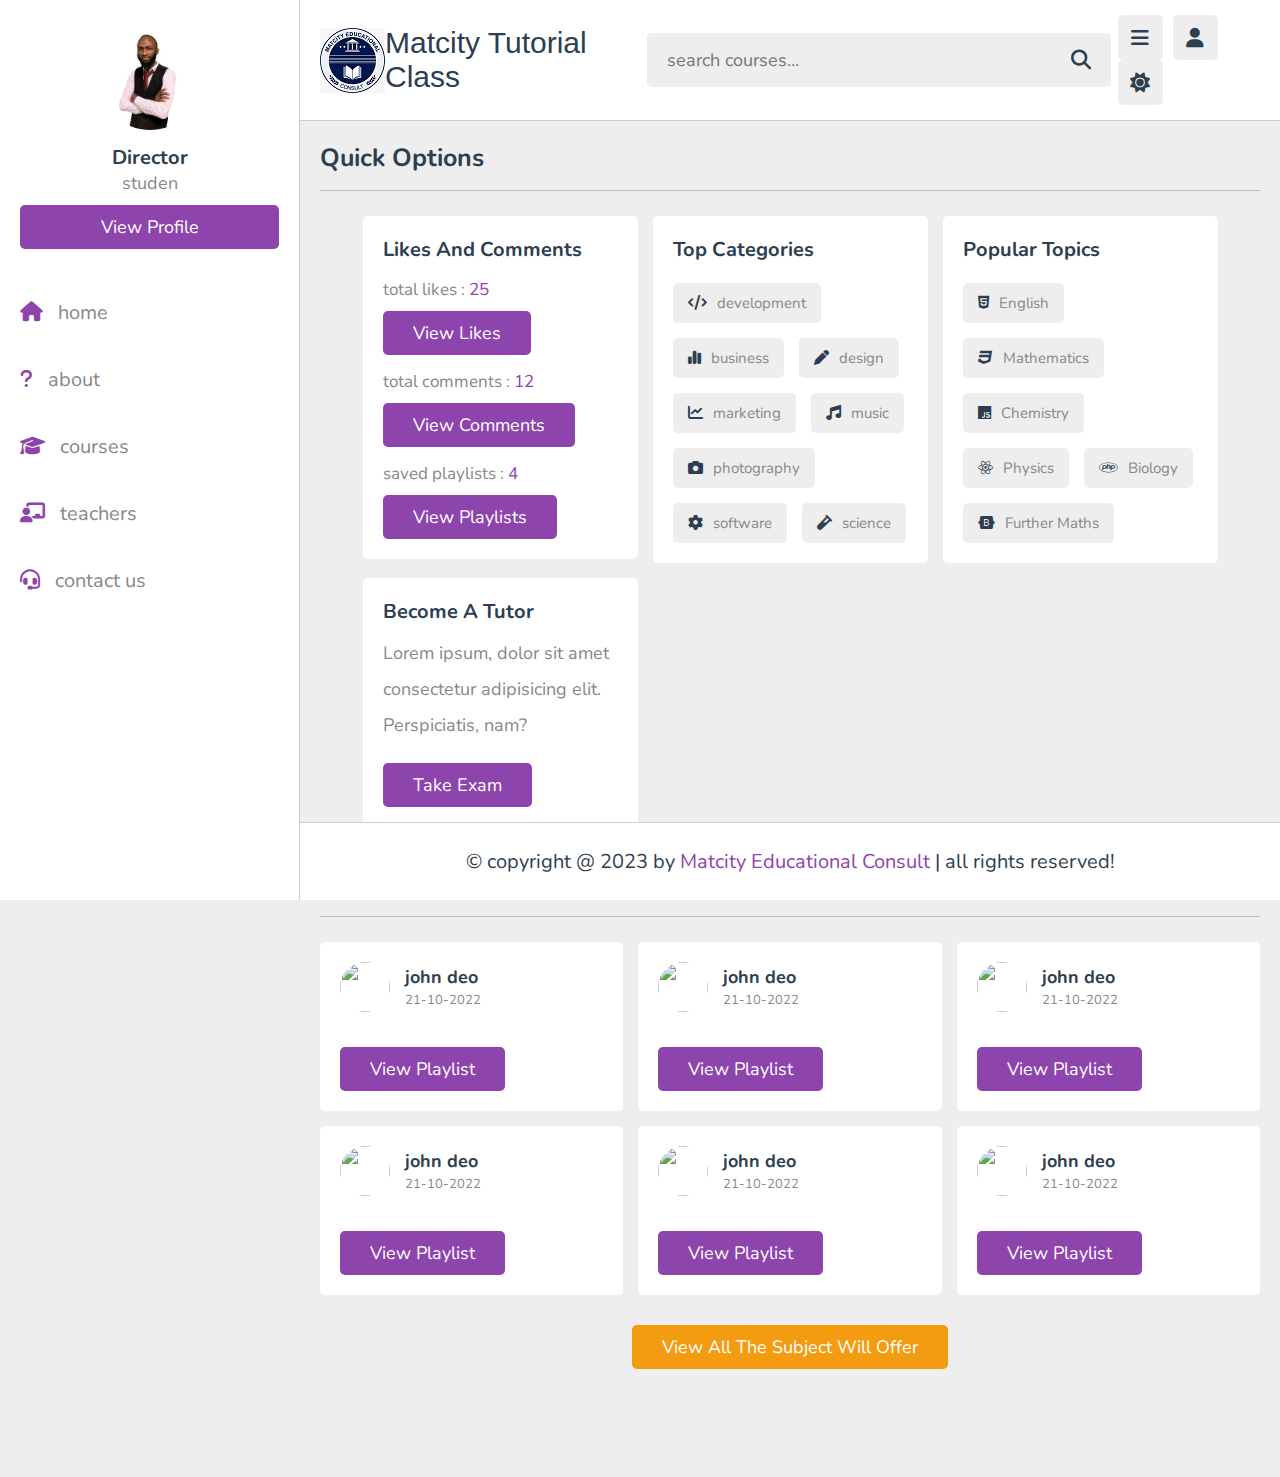
==== commit 231536dc: "new" ====
--- a/index.html
+++ b/index.html
@@ -115,7 +115,7 @@
       <div class="box">
          <h3 class="title">become a tutor</h3>
          <p class="tutor">Lorem ipsum, dolor sit amet consectetur adipisicing elit. Perspiciatis, nam?</p>
-         <a href="teachers.html" class="inline-btn">get started</a>
+         <a href="quiz.html" class="inline-btn">Take exam</a>
       </div>
 
    </div>
--- a/style.css
+++ b/style.css
@@ -1363,6 +1363,37 @@
    }
 
 }
+.container {
+   max-width: 600px;
+   margin: 0 auto;
+   padding: 20px;
+   text-align: center;
+ }
+ 
+ h1 {
+   margin-bottom: 20px;
+   font-size: 40px;
+ }
+ 
+ #question {
+   margin-top: 20px;
+   font-size: 18px;
+ }
+ #options {
+   margin-top: 20px;
+   font-size: 16px;
+ }
+ 
+ #result {
+   margin-top: 20px;
+   font-weight: bold;
+   font-size: 16px;
+ }
+ #nextBtn {
+   margin-top: 20px;
+   font-size: 18px;
+ }
+ 
 
 @media (max-width:450px){
 
@@ -1382,5 +1413,4 @@
    .about .row .image img{
       height: 25rem;
    }
-
 }